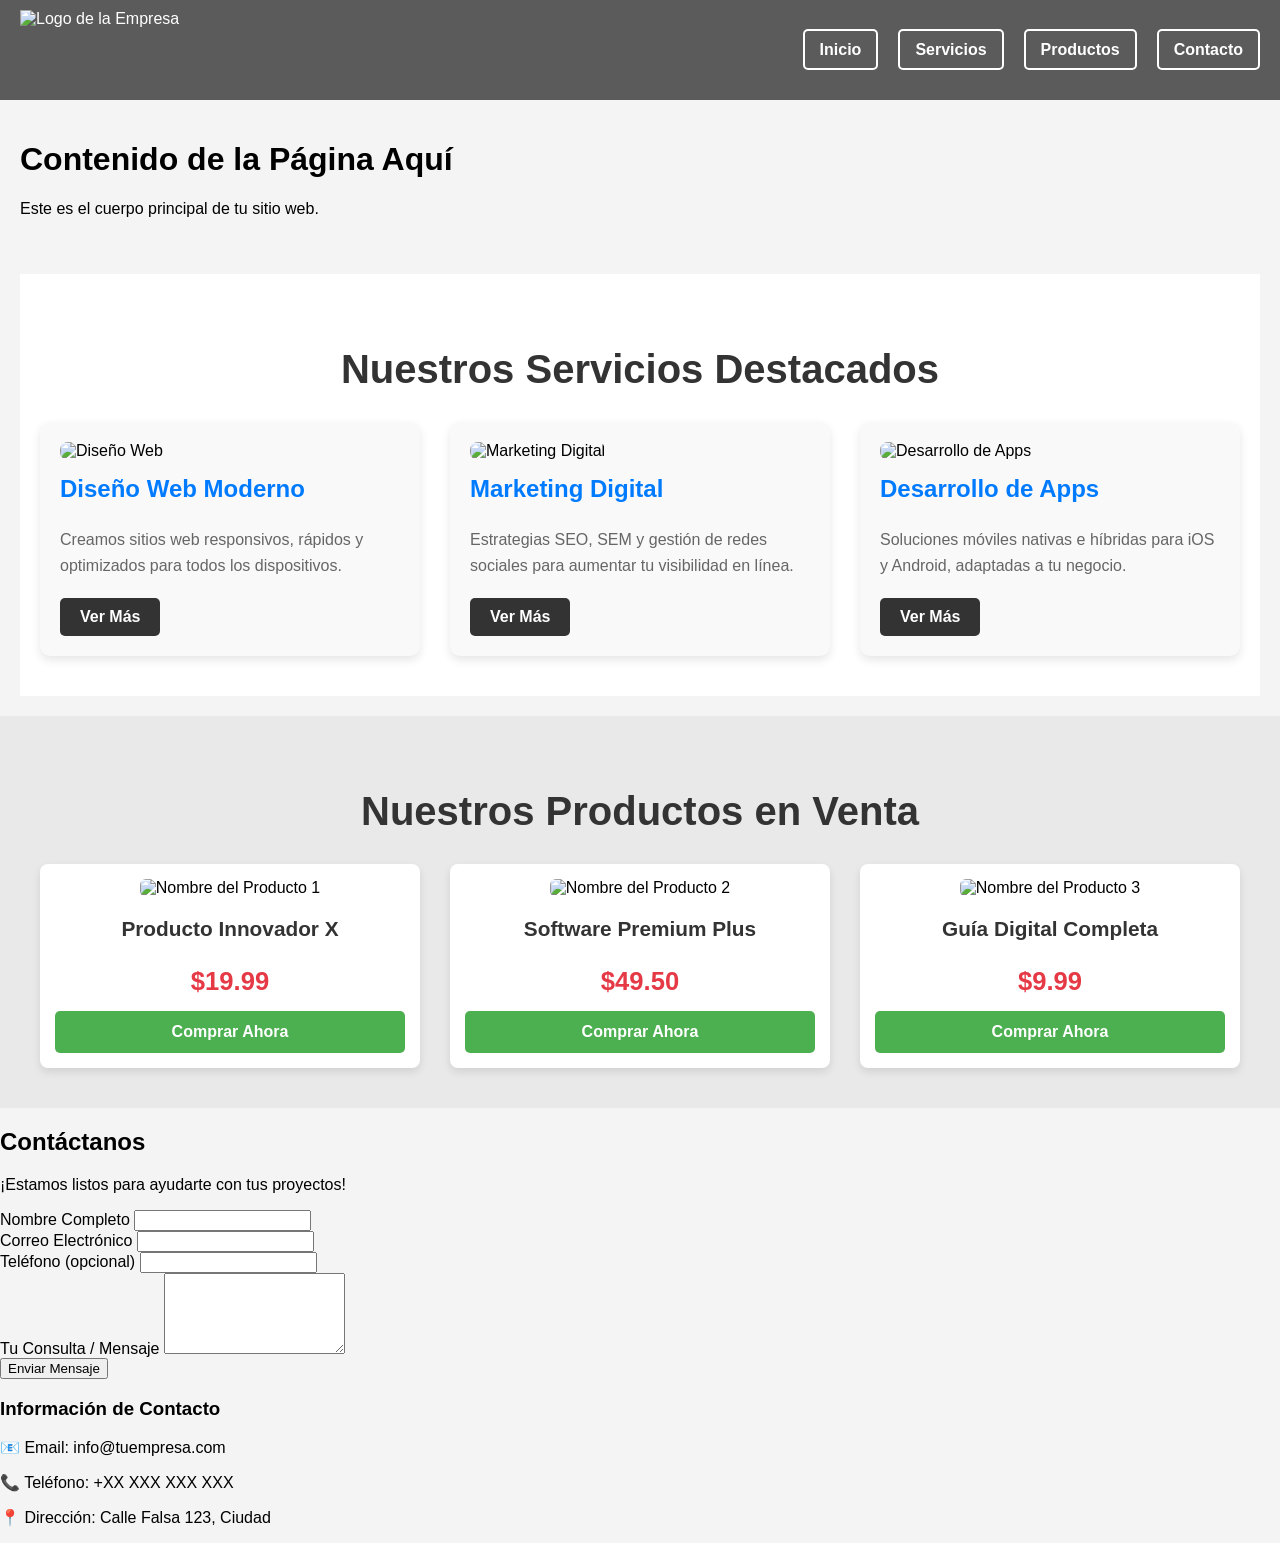
==== index.html @ fcaa6352 "primer commit del proyecto" ====
<!DOCTYPE html>
<html lang="es">
<head>
    <meta charset="UTF-8">
    <meta name="viewport" content="width=device-width, initial-scale=1.0">
    <title>Barra de Navegación Alta</title>
    <link rel="stylesheet" href="styles.css"

</head>
<body>

    <header class="navbar-alta">
        
        <div class="logo">
            <img src="Sin título-1.png" alt="Logo de la Empresa">
        </div>
        
        <nav class="botones-nav">
            <ul>
                <li><a href="#inicio">Inicio</a></li>
                <li><a href="#servicios">Servicios</a></li> 
                <li><a href="#productos">Productos</a></li>
                <li><a href="#contacto">Contacto</a></li>
            </ul>
        </nav>
        
    </header>

    <main>
        <h1>Contenido de la Página Aquí</h1>
        <p>Este es el cuerpo principal de tu sitio web.</p>
    </main>
<main>
        <section id="servicios">
            <h2>Nuestros Servicios Destacados</h2>
            
            <div class="galeria-servicios">
                
                <article class="tarjeta-servicio">
                    <img src="servicio1.jpg" alt="Diseño Web">
                    <h3>Diseño Web Moderno</h3>
                    <p>Creamos sitios web responsivos, rápidos y optimizados para todos los dispositivos.</p>
                    <a href="#" class="btn-info">Ver Más</a>
                </article>

                <article class="tarjeta-servicio">
                    <img src="servicio2.jpg" alt="Marketing Digital">
                    <h3>Marketing Digital</h3>
                    <p>Estrategias SEO, SEM y gestión de redes sociales para aumentar tu visibilidad en línea.</p>
                    <a href="#" class="btn-info">Ver Más</a>
                </article>

                <article class="tarjeta-servicio">
                    <img src="servicio3.jpg" alt="Desarrollo de Apps">
                    <h3>Desarrollo de Apps</h3>
                    <p>Soluciones móviles nativas e híbridas para iOS y Android, adaptadas a tu negocio.</p>
                    <a href="#" class="btn-info">Ver Más</a>
                </article>
                
                </div>
        </section>

        </main>

</section> 

        <section id="productos">
            <h2>Nuestros Productos en Venta</h2>
            
            <div class="galeria-productos">
                
                <article class="tarjeta-producto">
                    <img src="producto1.jpg" alt="Nombre del Producto 1">
                    <h3>Producto Innovador X</h3>
                    <p class="precio">$19.99</p>
                    <a href="#" class="btn-comprar">Comprar Ahora</a>
                </article>

                <article class="tarjeta-producto">
                    <img src="producto2.jpg" alt="Nombre del Producto 2">
                    <h3>Software Premium Plus</h3>
                    <p class="precio">$49.50</p>
                    <a href="#" class="btn-comprar">Comprar Ahora</a>
                </article>

                <article class="tarjeta-producto">
                    <img src="producto3.jpg" alt="Nombre del Producto 3">
                    <h3>Guía Digital Completa</h3>
                    <p class="precio">$9.99</p>
                    <a href="#" class="btn-comprar">Comprar Ahora</a>
                </article>
                
                </div>
        </section>
        
    </main>

    <section id="contacto">
            <h2>Contáctanos</h2>
            <p class="subtitulo-contacto">¡Estamos listos para ayudarte con tus proyectos!</p>

            <div class="contenedor-contacto">
                
                <form action="procesar_formulario.php" method="POST" class="formulario-contacto">
                    
                    <div class="campo">
                        <label for="nombre">Nombre Completo</label>
                        <input type="text" id="nombre" name="nombre" required>
                    </div>

                    <div class="campo">
                        <label for="email">Correo Electrónico</label>
                        <input type="email" id="email" name="email" required>
                    </div>

                    <div class="campo">
                        <label for="telefono">Teléfono (opcional)</label>
                        <input type="tel" id="telefono" name="telefono">
                    </div>

                    <div class="campo">
                        <label for="consulta">Tu Consulta / Mensaje</label>
                        <textarea id="consulta" name="consulta" rows="5" required></textarea>
                    </div>

                    <button type="submit" class="btn-enviar">
                        Enviar Mensaje
                    </button>
                    
                </form>
                
                <div class="info-adicional">
                    <h3>Información de Contacto</h3>
                    <p>📧 Email: info@tuempresa.com</p>
                    <p>📞 Teléfono: +XX XXX XXX XXX</p>
                    <p>📍 Dirección: Calle Falsa 123, Ciudad</p>
                </div>
                
            </div>
        </section>

    </main>
</body>
</html>
---- styles.css ----
/* Estilos generales y reseteo básico */
body {
    margin: 0;
    font-family: Arial, sans-serif;
    background-color: #f4f4f4;
}

/* 1. Estilos para la Barra de Navegación Alta */
.navbar-alta {
    background-color: #5c5b5b; /* Fondo de la barra */
    /* Hacemos la barra alta (ejemplo: 100px) */
    height: 100px; 
    color: white;
    /* Usamos Flexbox para alinear el logo y los botones horizontalmente */
    display: flex;
    /* Distribuye el espacio entre el logo (izquierda) y los botones (derecha) */
    justify-content: space-between;
    /* Centra los ítems verticalmente en la barra (importante para la altura) */
    align-items: center; 
    padding: 0 20px; /* Un poco de espacio a los lados */
}

/* 2. Estilos para el Logo */
.logo img {
    /* Ajusta el tamaño del logo para que encaje en la barra alta */
    height: 80px; /* Un poco menos que la altura de la barra (100px) */
    width: auto;
    display: block; /* Para evitar espacios extra bajo la imagen */
}

/* 3. Estilos para la Navegación y Botones */
.botones-nav ul {
    list-style: none; /* Quita los puntos de la lista */
    margin: 0;
    padding: 0;
    /* Usamos Flexbox para poner los ítems de la lista en línea */
    display: flex;
}

.botones-nav li {
    margin-left: 20px; /* Espacio entre los botones */
}

.botones-nav a {
    text-decoration: none; /* Quita el subrayado de los enlaces */
    color: white;
    font-weight: bold;
    padding: 10px 15px; /* Relleno para que parezcan botones */
    border: 2px solid white; /* Borde simple para simular un botón */
    border-radius: 5px;
    transition: background-color 0.3s, color 0.3s; /* Animación suave */
}

.botones-nav a:hover {
    background-color: white; /* Color de fondo al pasar el ratón */
    color: #333; /* Color de texto al pasar el ratón */
}

/* Estilo para el contenido principal (solo para demostrar que la barra está fija) */
main {
    padding: 20px;
}

/* --- Estilos para la Sección de Servicios (Galería) --- */

#servicios {
    padding: 40px 20px;
    text-align: center;
    background-color: #ffffff; /* Fondo blanco para destacar la sección */
}

#servicios h2 {
    font-size: 2.5em;
    margin-bottom: 30px;
    color: #333;
}

/* Contenedor de la Galería (Usando CSS Grid) */
.galeria-servicios {
    display: grid;
    /* Define 3 columnas de igual tamaño */
    grid-template-columns: repeat(3, 1fr); 
    /* Espacio entre las tarjetas */
    gap: 30px; 
    max-width: 1200px;
    margin: 0 auto; /* Centra la cuadrícula */
}

/* Estilo de cada Tarjeta de Servicio */
.tarjeta-servicio {
    background-color: #f9f9f9;
    padding: 20px;
    border-radius: 10px;
    box-shadow: 0 4px 10px rgba(0, 0, 0, 0.1);
    transition: transform 0.3s, box-shadow 0.3s;
    text-align: left;
}

.tarjeta-servicio:hover {
    /* Efecto de elevación al pasar el ratón */
    transform: translateY(-5px); 
    box-shadow: 0 8px 15px rgba(0, 0, 0, 0.15);
}

.tarjeta-servicio img {
    width: 100%; /* La imagen ocupa todo el ancho de la tarjeta */
    height: 200px; /* Altura fija para que las tarjetas se alineen mejor */
    object-fit: cover; /* Asegura que la imagen cubra el espacio sin distorsionarse */
    border-radius: 8px;
    margin-bottom: 15px;
}

.tarjeta-servicio h3 {
    color: #007bff; /* Un color primario para el título */
    margin-top: 0;
    font-size: 1.5em;
}

.tarjeta-servicio p {
    color: #666;
    line-height: 1.6;
    margin-bottom: 20px;
}

/* Estilo del Botón de Información */
.btn-info {
    display: inline-block;
    padding: 10px 20px;
    background-color: #333;
    color: white;
    text-decoration: none;
    border-radius: 5px;
    transition: background-color 0.3s;
    font-weight: bold;
}

.btn-info:hover {
    background-color: #007bff;
}


/* --- Media Query para Responsividad --- */
/* Si la pantalla es más pequeña (ej. tabletas) */
@media (max-width: 900px) {
    .galeria-servicios {
        /* Cambia a 2 columnas */
        grid-template-columns: repeat(2, 1fr); 
    }
}

/* Si la pantalla es muy pequeña (ej. móviles) */
@media (max-width: 600px) {
    .galeria-servicios {
        /* Cambia a 1 columna (lista vertical) */
        grid-template-columns: 1fr; 
    }
}

/* --- Estilos para la Sección de Productos --- */

#productos {
    padding: 40px 20px;
    text-align: center;
    background-color: #e9e9e9; /* Un color de fondo diferente para separarla de Servicios */
}

#productos h2 {
    font-size: 2.5em;
    margin-bottom: 30px;
    color: #333;
}

/* Contenedor de la Galería de Productos (Usando CSS Grid) */
.galeria-productos {
    display: grid;
    /* Define 3 columnas de igual tamaño, igual que servicios */
    grid-template-columns: repeat(3, 1fr); 
    gap: 30px; 
    max-width: 1200px;
    margin: 0 auto; /* Centra la cuadrícula */
}

/* Estilo de cada Tarjeta de Producto */
.tarjeta-producto {
    background-color: #ffffff;
    padding: 15px;
    border-radius: 8px;
    box-shadow: 0 4px 8px rgba(0, 0, 0, 0.1);
    transition: transform 0.3s, box-shadow 0.3s;
    text-align: center;
}

.tarjeta-producto:hover {
    transform: translateY(-5px); 
    box-shadow: 0 8px 15px rgba(0, 0, 0, 0.15);
}

.tarjeta-producto img {
    width: 100%; 
    height: 180px; /* Un poco más pequeña que la de servicios */
    object-fit: cover; 
    border-radius: 6px;
    margin-bottom: 10px;
}

.tarjeta-producto h3 {
    color: #333;
    font-size: 1.3em;
    margin: 10px 0 5px 0;
}

.tarjeta-producto .precio {
    font-size: 1.6em;
    font-weight: bold;
    color: #e63946; /* Color de precio llamativo */
    margin-bottom: 15px;
}

/* Estilo del Botón de Compra */
.btn-comprar {
    display: block; /* Ocupa todo el ancho de la tarjeta */
    width: 100%;
    padding: 12px 0;
    background-color: #4CAF50; /* Color verde para la acción de compra */
    color: white;
    text-decoration: none;
    border-radius: 5px;
    font-weight: bold;
    transition: background-color 0.3s;
}

.btn-comprar:hover {
    background-color: #45a049;
}


/* --- Responsividad para la Galería de Productos --- */

@media (max-width: 900px) {
    .galeria-productos {
        /* Cambia a 2 columnas */
        grid-template-columns: repeat(2, 1fr); 
    }
}

@media (max-width: 600px) {
    .galeria-productos {
        /* Cambia a 1 columna (lista vertical) */
        grid-template-columns: 1fr; 
    }
}
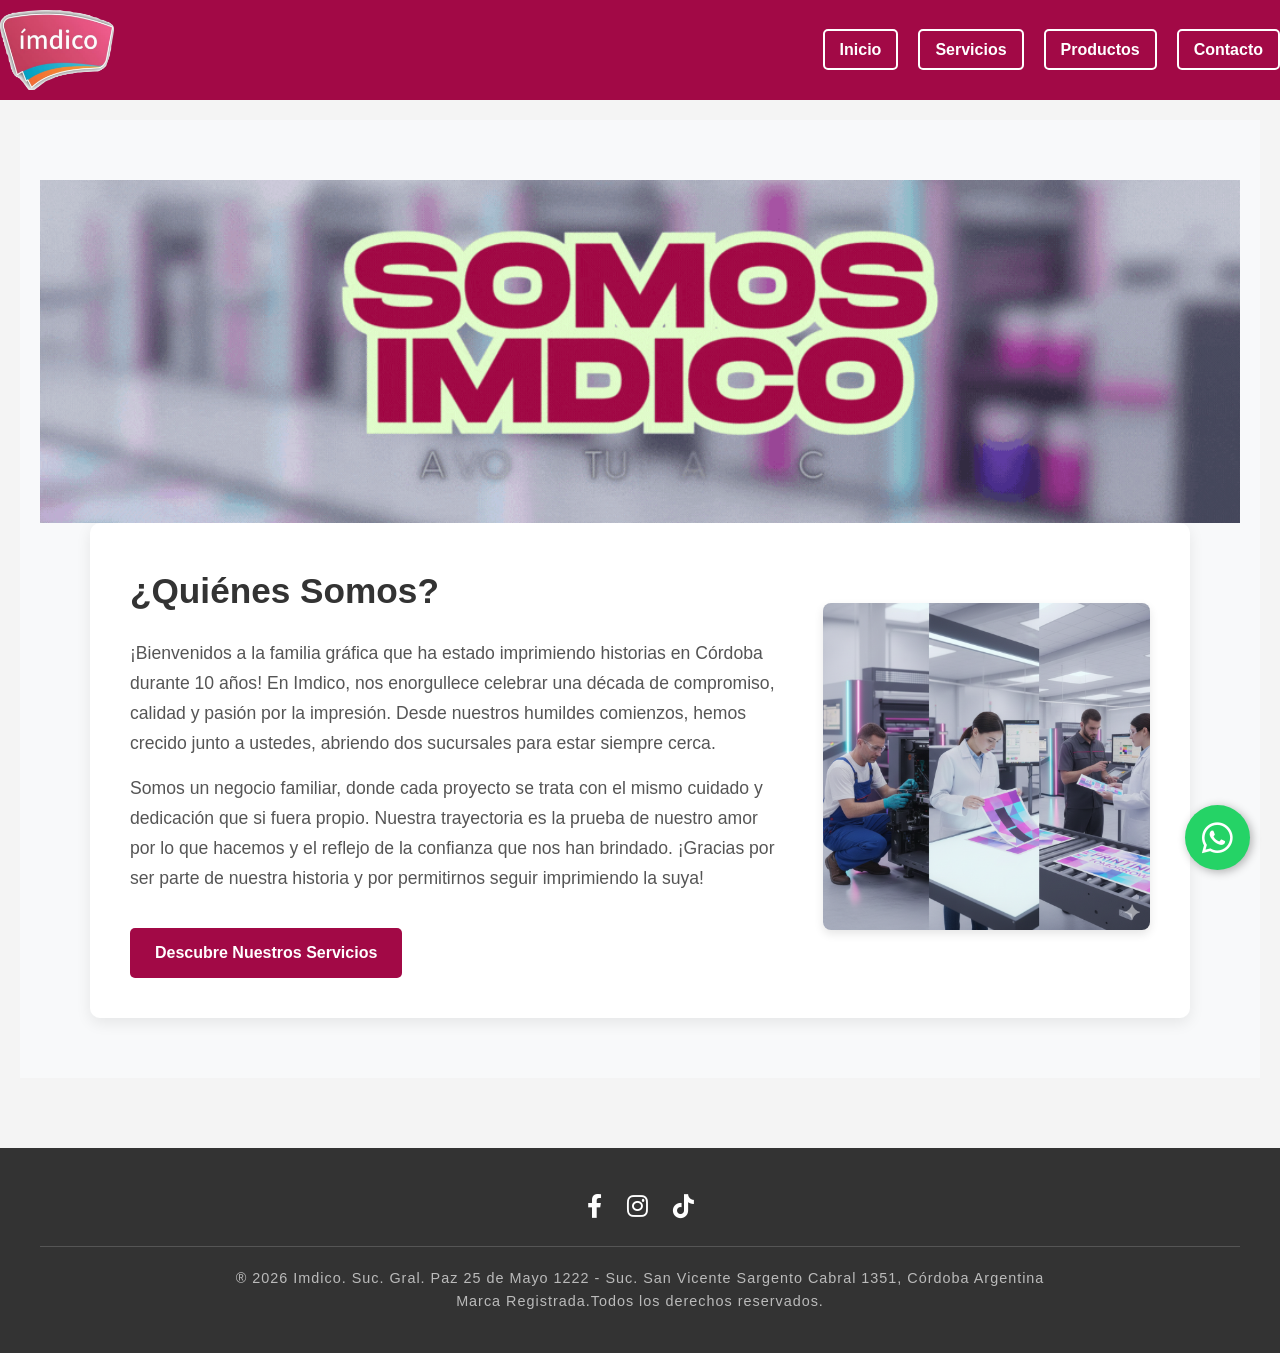
==== commit 3536ce95: "first repository" ====
--- a/index.html
+++ b/index.html
@@ -3,142 +3,81 @@
 <head>
     <meta charset="UTF-8">
     <meta name="viewport" content="width=device-width, initial-scale=1.0">
-    <title>Barra de Navegación Alta</title>
-    <link rel="stylesheet" href="styles.css"
+    <title>Imdico - Pagina Oficial</title>
+    <link rel="stylesheet" href="styles.css">
+    <link rel="stylesheet" href="https://cdnjs.cloudflare.com/ajax/libs/font-awesome/6.0.0/css/all.min.css">
 
 </head>
+
+
 <body>
 
     <header class="navbar-alta">
         
         <div class="logo">
-            <img src="Sin título-1.png" alt="Logo de la Empresa">
+            <img src="recursos/Sin título-1.png" alt="Imdico">
         </div>
         
-        <nav class="botones-nav">
-            <ul>
-                <li><a href="#inicio">Inicio</a></li>
-                <li><a href="#servicios">Servicios</a></li> 
-                <li><a href="#productos">Productos</a></li>
-                <li><a href="#contacto">Contacto</a></li>
-            </ul>
-        </nav>
+<nav class="botones-nav">
+    <ul>
+        <li><a href="index.html">Inicio</a></li>
+        <li><a href="paginas/Servicios.html">Servicios</a></li> 
+        <li><a href="paginas/productos.html">Productos</a></li>
+        <li><a href="paginas/contacto.html">Contacto</a></li>
+    </ul>
+</nav>
         
     </header>
 
-    <main>
-        <h1>Contenido de la Página Aquí</h1>
-        <p>Este es el cuerpo principal de tu sitio web.</p>
-    </main>
 <main>
-        <section id="servicios">
-            <h2>Nuestros Servicios Destacados</h2>
-            
-            <div class="galeria-servicios">
-                
-                <article class="tarjeta-servicio">
-                    <img src="servicio1.jpg" alt="Diseño Web">
-                    <h3>Diseño Web Moderno</h3>
-                    <p>Creamos sitios web responsivos, rápidos y optimizados para todos los dispositivos.</p>
-                    <a href="#" class="btn-info">Ver Más</a>
-                </article>
+        <section id="inicio" class="seccion-inicio">
+            <div class="banner-de-bienvenida">
+                <img src="recursos/specials.gif" alt="inicio">
+            </div>
 
-                <article class="tarjeta-servicio">
-                    <img src="servicio2.jpg" alt="Marketing Digital">
-                    <h3>Marketing Digital</h3>
-                    <p>Estrategias SEO, SEM y gestión de redes sociales para aumentar tu visibilidad en línea.</p>
-                    <a href="#" class="btn-info">Ver Más</a>
-                </article>
-
-                <article class="tarjeta-servicio">
-                    <img src="servicio3.jpg" alt="Desarrollo de Apps">
-                    <h3>Desarrollo de Apps</h3>
-                    <p>Soluciones móviles nativas e híbridas para iOS y Android, adaptadas a tu negocio.</p>
-                    <a href="#" class="btn-info">Ver Más</a>
-                </article>
-                
+            <div class="reseña-con-imagen">
+                <div class="reseña-texto">
+                    <h2>¿Quiénes Somos?</h2>
+                    <p>
+                       ¡Bienvenidos a la familia gráfica que ha estado imprimiendo historias en Córdoba durante 10 años! En Imdico, nos enorgullece celebrar una década de compromiso, calidad y pasión por la impresión. Desde nuestros humildes comienzos, hemos crecido junto a ustedes, abriendo dos sucursales para estar siempre cerca.
+                    </p>
+                    <p>
+                       Somos un negocio familiar, donde cada proyecto se trata con el mismo cuidado y dedicación que si fuera propio. Nuestra trayectoria es la prueba de nuestro amor por lo que hacemos y el reflejo de la confianza que nos han brindado. ¡Gracias por ser parte de nuestra historia y por permitirnos seguir imprimiendo la suya!
+                    </p>
+                    <a href="paginas/Servicios.html" class="btn-principal">Descubre Nuestros Servicios</a>
                 </div>
-        </section>
-
-        </main>
-
-</section> 
-
-        <section id="productos">
-            <h2>Nuestros Productos en Venta</h2>
-            
-            <div class="galeria-productos">
-                
-                <article class="tarjeta-producto">
-                    <img src="producto1.jpg" alt="Nombre del Producto 1">
-                    <h3>Producto Innovador X</h3>
-                    <p class="precio">$19.99</p>
-                    <a href="#" class="btn-comprar">Comprar Ahora</a>
-                </article>
-
-                <article class="tarjeta-producto">
-                    <img src="producto2.jpg" alt="Nombre del Producto 2">
-                    <h3>Software Premium Plus</h3>
-                    <p class="precio">$49.50</p>
-                    <a href="#" class="btn-comprar">Comprar Ahora</a>
-                </article>
-
-                <article class="tarjeta-producto">
-                    <img src="producto3.jpg" alt="Nombre del Producto 3">
-                    <h3>Guía Digital Completa</h3>
-                    <p class="precio">$9.99</p>
-                    <a href="#" class="btn-comprar">Comprar Ahora</a>
-                </article>
-                
+                <div class="imagen-destacada">
+                    <img src="recursos/Gemini_Generated_Image_fgh7nwfgh7nwfgh7 (1).png" alt="Equipo">
                 </div>
-        </section>
-        
-    </main>
-
-    <section id="contacto">
-            <h2>Contáctanos</h2>
-            <p class="subtitulo-contacto">¡Estamos listos para ayudarte con tus proyectos!</p>
-
-            <div class="contenedor-contacto">
-                
-                <form action="procesar_formulario.php" method="POST" class="formulario-contacto">
-                    
-                    <div class="campo">
-                        <label for="nombre">Nombre Completo</label>
-                        <input type="text" id="nombre" name="nombre" required>
-                    </div>
-
-                    <div class="campo">
-                        <label for="email">Correo Electrónico</label>
-                        <input type="email" id="email" name="email" required>
-                    </div>
-
-                    <div class="campo">
-                        <label for="telefono">Teléfono (opcional)</label>
-                        <input type="tel" id="telefono" name="telefono">
-                    </div>
-
-                    <div class="campo">
-                        <label for="consulta">Tu Consulta / Mensaje</label>
-                        <textarea id="consulta" name="consulta" rows="5" required></textarea>
-                    </div>
-
-                    <button type="submit" class="btn-enviar">
-                        Enviar Mensaje
-                    </button>
-                    
-                </form>
-                
-                <div class="info-adicional">
-                    <h3>Información de Contacto</h3>
-                    <p>📧 Email: info@tuempresa.com</p>
-                    <p>📞 Teléfono: +XX XXX XXX XXX</p>
-                    <p>📍 Dirección: Calle Falsa 123, Ciudad</p>
-                </div>
-                
             </div>
         </section>
+</main>
 
-    </main>
+
+ <a href="https://wa.me/+54912345678" class="whatsapp-flotante" target="_blank" rel="noopener noreferrer">
+    <i class="fab fa-whatsapp"></i>
+</a>
+    
+<footer class="pie-pagina">
+    <div class="contenedor-footer">
+        <div class="redes-sociales">
+            <a href="https://facebook.com" target="_blank" aria-label="Facebook">
+                <i class="fab fa-facebook-f"></i>
+            </a>
+            <a href="https://instagram.com" target="_blank" aria-label="Instagram">
+                <i class="fab fa-instagram"></i>
+            </a>
+            <a href="https://tiktok.com" target="_blank" aria-label="TikTok">
+                <i class="fab fa-tiktok"></i>
+            </a>
+        </div>
+
+        <div class="copyright">
+            <p>&reg; 2026 Imdico. Suc. Gral. Paz 25 de Mayo 1222 - Suc. San Vicente Sargento Cabral 1351, Córdoba Argentina</p>
+            <p>Marca Registrada.Todos los derechos reservados. </p>
+        </div>
+    </div>
+</footer>
+
 </body>
 </html>
--- a/styles.css
+++ b/styles.css
@@ -1,23 +1,53 @@
-/* Estilos generales y reseteo básico */
+
+/* Reset básico para márgenes y paddings */
+* {
+    margin: 0;
+    padding: 0;
+    box-sizing: border-box; /* Asegura que el padding y border no afecten al tamaño total */
+}
+
 body {
     margin: 0;
     font-family: Arial, sans-serif;
     background-color: #f4f4f4;
+    line-height: 1.6;
+    padding-top: 100px; 
 }
 
 /* 1. Estilos para la Barra de Navegación Alta */
 .navbar-alta {
-    background-color: #5c5b5b; /* Fondo de la barra */
-    /* Hacemos la barra alta (ejemplo: 100px) */
+    background-color: #a20946; 
     height: 100px; 
     color: white;
-    /* Usamos Flexbox para alinear el logo y los botones horizontalmente */
     display: flex;
     /* Distribuye el espacio entre el logo (izquierda) y los botones (derecha) */
     justify-content: space-between;
     /* Centra los ítems verticalmente en la barra (importante para la altura) */
     align-items: center; 
-    padding: 0 20px; /* Un poco de espacio a los lados */
+    padding: 0 0px; 
+    
+    /* === CAMBIOS NECESARIOS PARA FIJAR LA BARRA === */
+    position: fixed; /* 1. Fija la posición de la barra en la ventana */
+    top: 0;          /* 2. La ancla al borde superior */
+    left: 0;         /* 3. La ancla al borde izquierdo */
+    width: 100%;     /* 4. Asegura que ocupe todo el ancho */
+    z-index: 1000;   /* 5. Asegura que esté por encima de todo el contenido */
+    /* ============================================= */
+}
+
+/* === AÑADIR NUEVA REGLA PARA EL CONTENIDO PRINCIPAL (MAIN) === */
+
+/*
+   Cuando la barra de navegación se vuelve "fixed" (fija), sale del flujo normal del documento,
+   y el contenido principal (main) se desplaza hacia arriba, quedando cubierto por la barra.
+   Necesitas añadir un relleno (padding-top) a la etiqueta <body> o <main>
+   igual o ligeramente superior a la altura de la barra (100px) para compensar ese espacio.
+*/
+body {
+    margin: 6;
+    font-family: Arial, sans-serif;
+    background-color: #f4f4f4;
+    padding-top: 100px; /* Añade espacio en la parte superior igual a la altura del navbar */
 }
 
 /* 2. Estilos para el Logo */
@@ -26,6 +56,10 @@
     height: 80px; /* Un poco menos que la altura de la barra (100px) */
     width: auto;
     display: block; /* Para evitar espacios extra bajo la imagen */
+    margin-left: auto;
+    margin-right: auto;
+    
+
 }
 
 /* 3. Estilos para la Navegación y Botones */
@@ -35,6 +69,7 @@
     padding: 0;
     /* Usamos Flexbox para poner los ítems de la lista en línea */
     display: flex;
+    margin-right:  flex;
 }
 
 .botones-nav li {
@@ -61,7 +96,244 @@
     padding: 20px;
 }
 
+
+/* --- Estilos para la Sección de Inicio (Bienvenida y Reseña) --- */
+
+.seccion-inicio {
+    padding: 60px 20px;
+    background-color: #f8f9fa; /* Un fondo muy claro para la sección de inicio */
+    text-align: center;
+}
+
+/* Estilos para el Cuadro de Bienvenida */
+.banner-de-bienvenida {
+    text-align: left;
+    max-width: 2000px;
+    height: 100%;
+    display: flex;
+    flex-direction: column;
+    justify-content: flex-end;
+    }
+
+    .banner-de-bienvenida {
+        flex: 1;
+    }
+
+/* Contenedor de Reseña y Imagen (Usando Flexbox) */
+.reseña-con-imagen {
+    display: flex;
+    align-items: center; /* Centra los elementos verticalmente */
+    gap: 40px; /* Espacio entre el texto y la imagen */
+    max-width: 1100px;
+    margin: 0 auto;
+    text-align: left;
+    background-color: white;
+    padding: 40px;
+    border-radius: 10px;
+    box-shadow: 0 5px 15px rgba(0, 0, 0, 0.08);
+}
+
+.reseña-texto {
+    flex: 2; /* El texto ocupará el doble de espacio que la imagen */
+}
+
+.reseña-texto h2 {
+    font-size: 2.2em;
+    color: #333;
+    margin-top: 0;
+    margin-bottom: 20px;
+}
+
+.reseña-texto p {
+    font-size: 1.1em;
+    line-height: 1.7;
+    color: #555;
+    margin-bottom: 15px;
+}
+
+.imagen-destacada {
+    flex: 1; /* La imagen ocupará una parte del espacio */
+}
+
+.imagen-destacada img {
+    max-width: 100%;
+    height: auto;
+    border-radius: 8px;
+    box-shadow: 0 4px 10px rgba(0, 0, 0, 0.1);
+}
+
+/* Botón principal (ejemplo, puedes ajustar su estilo) */
+.btn-principal {
+    display: inline-block;
+    padding: 12px 25px;
+    background-color: #a20946;
+    color: white;
+    text-decoration: none;
+    border-radius: 5px;
+    font-weight: bold;
+    margin-top: 20px;
+    transition: background-color 0.3s ease;
+}
+
+.btn-principal:hover {
+    background-color: #0056b3;
+}
+
+/* --- Media Query para Responsividad (Sección de Inicio) --- */
+@media (max-width: 800px) {
+    .reseña-con-imagen {
+        /* Pone el texto y la imagen en columna en pantallas pequeñas */
+        flex-direction: column; 
+        text-align: center;
+    }
+    
+    .reseña-texto, .imagen-destacada {
+        flex: none; /* Deshabilita el flex-grow */
+        width: 100%;
+    }
+
+    .imagen-destacada {
+        order: -1; /* Mueve la imagen arriba del texto en móviles */
+        margin-bottom: 20px;
+    }
+
+    .contenido-bienvenida h1 {
+        font-size: 2.5em;
+    }
+
+    .subtitulo-bienvenida {
+        font-size: 1.2em;
+    }
+}
+
+@media (max-width: 500px) {
+    .contenido-bienvenida {
+        padding: 20px 15px;
+    }
+
+    .contenido-bienvenida h1 {
+        font-size: 2em;
+    }
+
+    .subtitulo-bienvenida {
+        font-size: 1em;
+    }
+    
+    .reseña-con-imagen {
+        padding: 25px;
+    }
+    
+    .reseña-texto h2 {
+        font-size: 1.8em;
+    }
+}
+
+@media (max-width: 800px) {
+    /* 1. Ajustamos la altura del header ya que ahora tendrá más contenido apilado */
+    .navbar-alta {
+        height: auto; 
+        flex-direction: column; /* Cambiamos a columna para apilar logo y botones */
+        padding: 15px 10px;
+        justify-content: center;
+    }
+
+    /* 2. El logo se centra y le damos un margen inferior */
+    .logo {
+        margin-bottom: 15px;
+        margin-left: 0; /* Quitamos el margen lateral que pusimos antes */
+    }
+
+    .logo img {
+        height: 60px; /* Reducimos un poco el tamaño en móviles */
+    }
+
+    /* 3. CONFIGURACIÓN DE DOS COLUMNAS PARA BOTONES */
+    .botones-nav ul {
+        display: grid;
+        grid-template-columns: repeat(4, 1fr); /* AQUÍ CREAMOS LAS 2 COLUMNAS */
+        gap: 20px;
+        width: 100%;
+        max-width: 400px; /* Para que no se estiren demasiado en tablets */
+    }
+
+    .botones-nav li {
+        margin-left: 0; /* Quitamos el margen antiguo */
+    }
+
+    .botones-nav a {
+        display: block;
+        text-align: center;
+        padding: 8px 5px;
+        font-size: 0.9em;
+    }
+
+    /* 4. IMPORTANTE: Ajuste del padding-top del body */
+    /* Como la barra ahora es más alta al tener dos niveles, empujamos el contenido hacia abajo */
+    body {
+        padding-top: 170px; 
+    }
+}
+
+
+
+/* --- Fin de los Estilos para la Sección de Inicio --- */
+
+/* --- Estilos para el Botón Flotante de WhatsApp --- */
+
+.whatsapp-flotante {
+    position: fixed;
+    bottom: 30px;
+    right: 30px;
+    background-color: #25d366; /* Verde oficial de WhatsApp */
+    color: white;
+    width: 65px;
+    height: 65px;
+    border-radius: 50px;
+    text-align: center;
+    font-size: 35px; /* Tamaño del icono */
+    box-shadow: 2px 2px 10px rgba(0, 0, 0, 0.3);
+    z-index: 1000;
+    display: flex; /* Usamos flex para centrar el icono perfectamente */
+    justify-content: center;
+    align-items: center;
+    text-decoration: none;
+    transition: all 0.3s ease;
+}
+
+.whatsapp-flotante:hover {
+    background-color: #128c7e;
+    transform: scale(1.1); /* Efecto de agrandado al pasar el mouse */
+    color: white;
+}
+
+/* Ajuste para que el icono no se vea pegado en móviles */
+@media (max-width: 600px) {
+    .whatsapp-flotante {
+        width: 55px;
+        height: 55px;
+        font-size: 30px;
+        bottom: 20px;
+        right: 20px;
+    }
+}
+
+/* --- Fin de los Estilos para el Botón Flotante de WhatsApp --- */
+
+
 /* --- Estilos para la Sección de Servicios (Galería) --- */
+
+.banner-de-servicios {
+    text-align: left;
+    max-width: 2000px;
+    height: 100%;
+    display: flex;
+    flex-direction: column;
+    justify-content: flex-end;
+    }
+
+    .banner-de-servicios {
+        flex: 1;
+    }
 
 #servicios {
     padding: 40px 20px;
@@ -70,16 +342,18 @@
 }
 
 #servicios h2 {
-    font-size: 2.5em;
+    font-size: 2 em;
+    margin-top: 30px;
     margin-bottom: 30px;
     color: #333;
+    font-style: italic;
 }
 
 /* Contenedor de la Galería (Usando CSS Grid) */
 .galeria-servicios {
     display: grid;
     /* Define 3 columnas de igual tamaño */
-    grid-template-columns: repeat(3, 1fr); 
+    grid-template-columns: repeat(3, 2fr); 
     /* Espacio entre las tarjetas */
     gap: 30px; 
     max-width: 1200px;
@@ -111,7 +385,7 @@
 }
 
 .tarjeta-servicio h3 {
-    color: #007bff; /* Un color primario para el título */
+    color: #c2004a; /* Un color primario para el título */
     margin-top: 0;
     font-size: 1.5em;
 }
@@ -135,7 +409,7 @@
 }
 
 .btn-info:hover {
-    background-color: #007bff;
+    background-color: #800433;
 }
 
 
@@ -152,22 +426,192 @@
 @media (max-width: 600px) {
     .galeria-servicios {
         /* Cambia a 1 columna (lista vertical) */
-        grid-template-columns: 1fr; 
-    }
-}
-
-/* --- Estilos para la Sección de Productos --- */
+        grid-template-columns: 1fr; }
+        }
+
+/* --- Fin de los Estilos para la Sección de Servicios --- */
+
+/* --- Estilos para la Sección de Contacto --- */
+
+#contacto {
+    padding: 60px 20px;
+    text-align: center;
+    background-color: #f4f4f4; /* Fondo gris claro */
+}
+
+#contacto h2 {
+    font-size: 2.5em;
+    margin-bottom: 10px;
+    color: #333;
+    text-align: center;
+
+}
+
+.galeria-contactos {
+    display: grid;
+    /* Define 3 columnas de igual tamaño */
+    grid-template-columns: repeat(2, 1fr); 
+    /* Espacio entre las tarjetas */
+    gap: 30px; 
+    max-width: 1200px;
+    margin: 0 auto; /* Centra la cuadrícula */
+}
+
+.subtitulo-contacto {
+    margin-bottom: 40px;
+    color: #666;
+    font-size: 1.1em;
+    text-align: center;
+}
+
+/* Contenedor principal (para usar Flexbox) */
+.contenedor-contacto {
+    display: flex;
+    justify-content: center;
+    gap: 40px;
+    max-width: 1000px;
+    margin: 0 auto;
+    text-align: left;
+}
+
+/* Estilos del Formulario */
+.formulario-contacto {
+    flex-basis: 60%; /* El formulario ocupará el 60% del espacio */
+    background-color: white;
+    padding: 30px;
+    border-radius: 10px;
+    box-shadow: 0 4px 12px rgba(0, 0, 0, 0.1);
+}
+
+.campo {
+    margin-bottom: 20px;
+}
+
+.campo label {
+    display: block; /* La etiqueta ocupa su propia línea */
+    font-weight: bold;
+    margin-bottom: 8px;
+    color: #333;
+}
+
+.campo input[type="text"],
+.campo input[type="email"],
+.campo input[type="tel"],
+.campo textarea {
+    width: 100%;
+    padding: 12px;
+    border: 1px solid #ccc;
+    border-radius: 5px;
+    box-sizing: border-box; /* Asegura que el padding no aumente el ancho total */
+    font-size: 1em;
+}
+
+.campo textarea {
+    resize: vertical; /* Permite al usuario redimensionar verticalmente */
+}
+
+/* Estilo del Botón de Enviar */
+.btn-enviar {
+    background-color: #a7395e; /* Color principal */
+    color: white;
+    padding: 15px 25px;
+    border: none;
+    border-radius: 5px;
+    cursor: pointer;
+    font-size: 1.1em;
+    font-weight: bold;
+    transition: background-color 0.3s;
+    width: 100%; /* Ocupa todo el ancho */
+}
+
+.btn-enviar:hover {
+    background-color: #b30062;
+}
+
+/* Estilos de la Información Adicional */
+.info-adicional {
+    flex-basis: 30%; /* La información ocupa el 30% del espacio */
+    padding: 30px;
+    background-color: #e0f7fa; /* Fondo azul claro para diferenciar */
+    border-radius: 10px;
+    height: fit-content; /* Ajusta la altura al contenido */
+}
+
+.info-adicional h3 {
+    color: #910c4c;
+    margin-top: 0;
+    margin-bottom: 20px;
+}
+
+.info-adicional p {
+    margin: 10px 0;
+    line-height: 1.8;
+}
+
+/* Estilos para el contenedor de la derecha en contacto */
+.info-y-mapa {
+    flex-basis: 50%; /* Ajusta el ancho de la columna derecha */
+    display: flex;
+    flex-direction: column;
+    gap: 20px;
+}
+
+.mapa-google {
+    width: 100%;
+    border-radius: 10px;
+    overflow: hidden; /* Corta las esquinas del iframe para que se vean redondeadas */
+    box-shadow: 0 4px 8px rgba(0, 0, 0, 0.1);
+}
+
+.mapa-google iframe {
+    display: flex; /
+}
+
+/* --- Media Query para Responsividad (Contacto) --- */
+@media (max-width: 768px) {
+    .contenedor-contacto {
+        /* Pone los elementos en columna en dispositivos pequeños */
+        flex-direction: column; 
+    }
+    
+    .formulario-contacto, .info-adicional {
+        flex-basis: 100%; /* Ocupan todo el ancho disponible */
+    }
+    
+    .info-adicional {
+        margin-top: 20px;
+    }
+
+}
+/* --- Fin de los Estilos para la Sección de Contacto --- */
+
+/* Estilos para la seccion productos */
+
+.banner-de-productos {
+    text-align: left;
+    max-width: 2000px;
+    height: 100%;
+    display: flex;
+    flex-direction: column;
+    justify-content: flex-end;
+    }
+
+    .banner-de-servicios {
+        flex: 1;
+    }
 
 #productos {
-    padding: 40px 20px;
+    padding: 60px 20px;
     text-align: center;
     background-color: #e9e9e9; /* Un color de fondo diferente para separarla de Servicios */
 }
 
 #productos h2 {
-    font-size: 2.5em;
+    font-size: 2em;
+    margin-top: 30px;
     margin-bottom: 30px;
     color: #333;
+    font-style: italic;
 }
 
 /* Contenedor de la Galería de Productos (Usando CSS Grid) */
@@ -204,7 +648,7 @@
 }
 
 .tarjeta-producto h3 {
-    color: #333;
+    color: #90073b;
     font-size: 1.3em;
     margin: 10px 0 5px 0;
 }
@@ -248,4 +692,187 @@
         /* Cambia a 1 columna (lista vertical) */
         grid-template-columns: 1fr; 
     }
+}
+
+/* Estilos para el Pie de Página (Footer) */
+
+.pie-pagina {
+    background-color: #333; /* Mismo color que la barra superior */
+    color: white;
+    padding: 40px 20px;
+    margin-top: 50px; /* Espacio con el contenido de arriba */
+    text-align: center;
+}
+
+.contenedor-footer {
+    max-width: 1200px;
+    margin: 0 auto;
+}
+
+/* Estilo de los iconos de Redes Sociales */
+.redes-sociales {
+    margin-bottom: 20px;
+    display: flex;
+    justify-content: center;
+    gap: 25px;
+}
+
+.redes-sociales a {
+    color: white;
+    font-size: 24px;
+    text-decoration: none;
+    transition: transform 0.3s, color 0.3s;
+}
+
+/* Colores específicos de cada red al pasar el mouse */
+.redes-sociales a:hover {
+    transform: translateY(-5px);
+}
+
+.redes-sociales a .fa-facebook-f:hover { color: #1877f2; }
+.redes-sociales a .fa-instagram:hover { color: #e4405f; }
+.redes-sociales a .fa-tiktok:hover { color: #00f2ea; }
+
+/* Estilo del texto de Marca Registrada */
+.copyright {
+    border-top: 1px solid #555; /* Línea sutil divisoria */
+    padding-top: 20px;
+}
+
+.copyright p {
+    font-size: 0.9em;
+    color: #bbb;
+    letter-spacing: 1px;
+}
+
+/* Ajuste para móviles */
+@media (max-width: 600px) {
+    .redes-sociales {
+        gap: 40px; /* Más espacio para tocar con el dedo */
+    }
+}
+
+/* --- Fin de los Estilos para el Pie de Página --- */
+
+/* --- ESTILOS DETALLE DE PRODUCTO --- */
+.contenedor-producto {
+    max-width: 1100px;
+    margin: 40px auto;
+    padding: 20px;
+    background: white;
+    border-radius: 15px;
+    box-shadow: 0 5px 20px rgba(0,0,0,0.05);
+}
+
+.detalle-grid {
+    display: flex;
+    gap: 50px;
+    align-items: flex-start;
+}
+
+.producto-imagen {
+    flex: 1;
+}
+
+.producto-imagen img {
+    width: 100%;
+    border-radius: 10px;
+    box-shadow: 0 4px 10px rgba(0,0,0,0.1);
+}
+
+.producto-info {
+    flex: 1;
+}
+
+.producto-info h1 {
+    font-size: 2.2em;
+    color: #333;
+    margin-bottom: 10px;
+}
+
+.precio-grande {
+    font-size: 2.5em;
+    font-weight: bold;
+    color: #e63946;
+    margin-bottom: 20px;
+}
+
+.descripcion-corta h3, .opciones-compra h3 {
+    font-size: 1.2em;
+    margin-bottom: 15px;
+    border-bottom: 2px solid #eee;
+    padding-bottom: 5px;
+}
+
+.descripcion-corta ul {
+    list-style: none;
+    padding: 15px 0;
+}
+
+.descripcion-corta li {
+    margin-bottom: 8px;
+    color: #555;
+}
+
+.descripcion-corta i {
+    color: #25d366;
+    margin-right: 10px;
+}
+
+.opciones-compra {
+    background: #f9f9f9;
+    padding: 20px;
+    border-radius: 10px;
+}
+
+.selector-opcion {
+    margin-bottom: 20px;
+}
+
+.selector-opcion select {
+    padding: 8px;
+    border-radius: 5px;
+    border: 1px solid #ccc;
+    width: 100%;
+    margin-top: 5px;
+}
+
+.metodos-pago p {
+    font-size: 0.9em;
+    color: #666;
+    margin-bottom: 5px;
+}
+
+.btn-comprar-final {
+    width: 100%;
+    background-color: #25d366;
+    color: white;
+    border: none;
+    padding: 18px;
+    font-size: 1.2em;
+    font-weight: bold;
+    border-radius: 8px;
+    cursor: pointer;
+    margin-top: 20px;
+    transition: background 0.3s;
+}
+
+.btn-comprar-final:hover {
+    background-color: #1ea855;
+}
+
+.link-volver {
+    display: block;
+    text-align: center;
+    margin-top: 15px;
+    color: #007bff;
+    text-decoration: none;
+    font-size: 0.9em;
+}
+
+/* Responsividad para móviles */
+@media (max-width: 800px) {
+    .detalle-grid {
+        flex-direction: column;
+    }
 }
